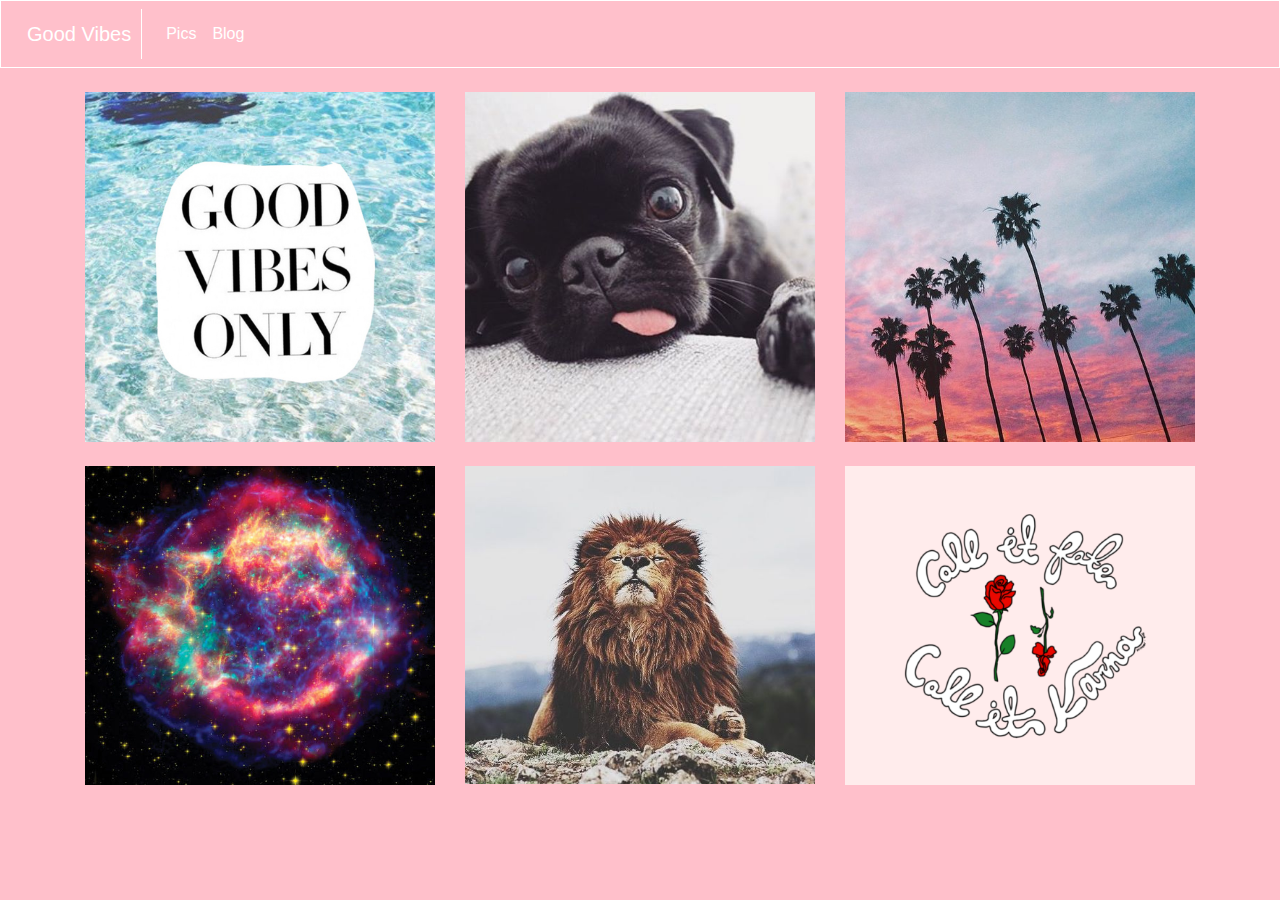
==== index.html @ 9e4c2b6e "Add files via upload" ====
<!DOCTYPE html>

<html>

<head>

	<link rel="stylesheet" href="https://maxcdn.bootstrapcdn.com/bootstrap/4.0.0/css/bootstrap.min.css" integrity="sha384-Gn5384xqQ1aoWXA+058RXPxPg6fy4IWvTNh0E263XmFcJlSAwiGgFAW/dAiS6JXm" crossorigin="anonymous">
	<script src="https://maxcdn.bootstrapcdn.com/bootstrap/4.0.0/js/bootstrap.min.js" integrity="sha384-JZR6Spejh4U02d8jOt6vLEHfe/JQGiRRSQQxSfFWpi1MquVdAyjUar5+76PVCmYl" crossorigin="anonymous"></script>

	
	<link rel="stylesheet" type="text/css" href="css/style.css">
	
	<title> Good Vibes </title>

</head>

<body>

		<nav class="navbar navbar-expand-lg navbar-light bg-light">
		  <a class="navbar-brand" href="#">Good Vibes</a>
		  
		  <button class="navbar-toggler" type="button" data-toggle="collapse" data-target="#navbarNav" aria-controls="navbarNav" aria-expanded="false" aria-label="Toggle navigation">
		    <span class="navbar-toggler-icon"></span>
		  </button>

		  <div class="collapse navbar-collapse" id="navbarNav">
		    <ul class="navbar-nav">
		     
		      <li class="nav-item active">

		        <a class="nav-link" href="#">Pics<span class="sr-only">(current)</span></a>

		      </li>

		      <li class="nav-item">
		        <a class="nav-link" href="blog.html">Blog</a>
		      </li>
		    </ul>
		  </div>
		</nav>




	<div class="container">
		<div class="row">
			
			<div class="col-sm-4">

				<br>


				<img id="image1" src="img/goodvibesonly.jpg">

				<br>
				<br>

				<img id="image4" src="img/space.jpg">
			
			

  						
				</div>


			<div class="col-sm-4">
				<br>

				<img id="image2" src="img/pug1.jpg">
				
				<br>
				<br>

				<img id="image5" src="img/lion.jpg">
			</div>



			<div class="col-sm-4">
				<br>

				<img id="image3" src="img/palmtrees.jpg">

				<br>
				<br>

				<img id="image6" src="img/karma.png">
				
			</div>

		
		</div>


	</div>



</body>

</html>
---- css/style.css ----
body {

	background-color: pink;
}

.navbar {

	background-color: pink!important;
	border: 1px solid white;

}

.navbar-brand {

	color:white!important;
	border-right: 1px solid white!important;
	padding: 10px;
}

.nav-link {

	color:white!important;
}


#image1 {

	height: auto;
	width:100%;
}

#image2 {

	height:auto;
	width:100%;
}

#image3 {

	height:auto;
	width:100%;
}

#image4 {

	height:auto;
	width: 100%;
}

#image5 {

	height:auto;
	width:100%;
}

#image6 {

	height:auto;
	width:100%;
}

h1 {

	font-size:12pt;
	color: white;
}
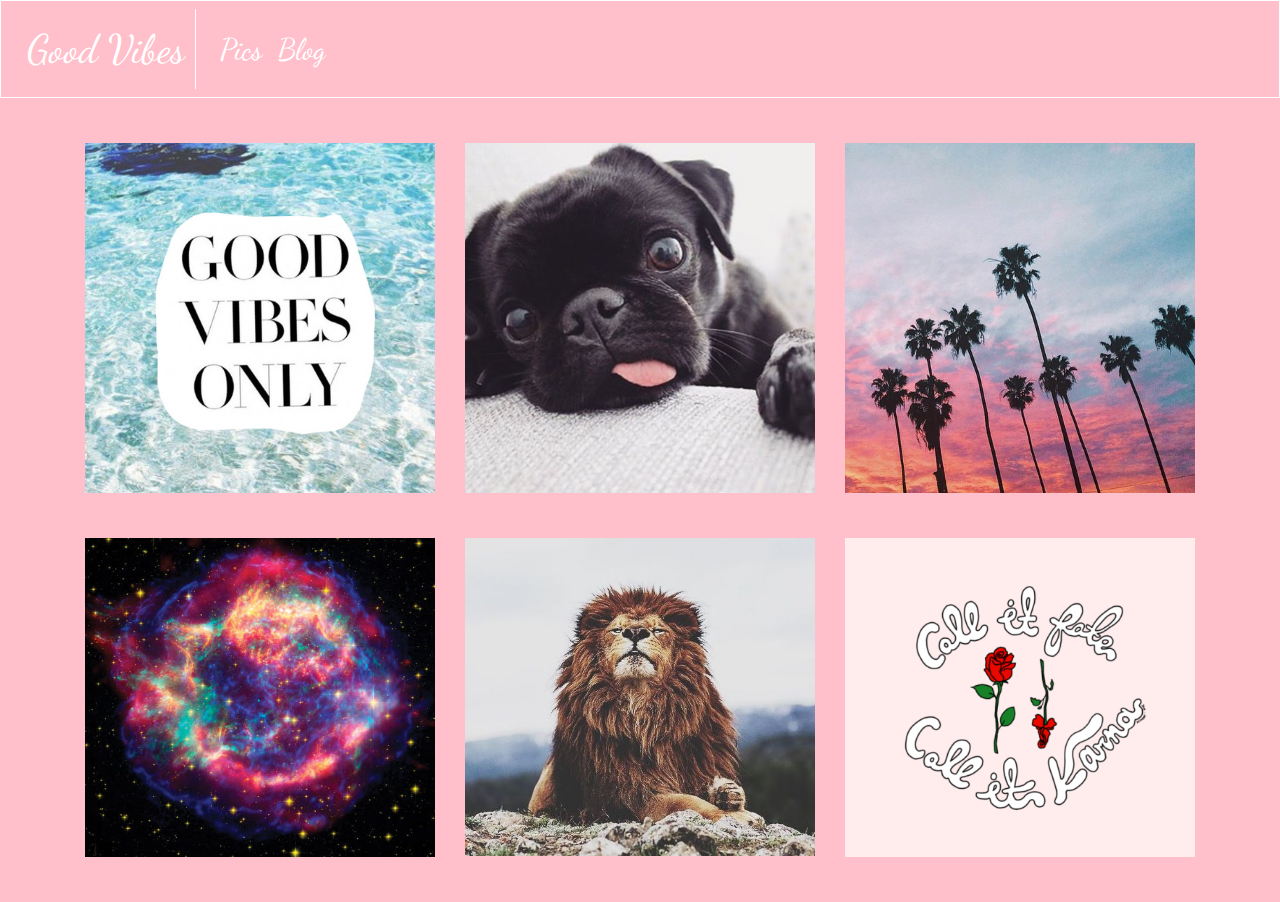
==== commit fd284456: "Add files via upload" ====
--- a/index.html
+++ b/index.html
@@ -4,11 +4,14 @@
 
 <head>
 
+
 	<link rel="stylesheet" href="https://maxcdn.bootstrapcdn.com/bootstrap/4.0.0/css/bootstrap.min.css" integrity="sha384-Gn5384xqQ1aoWXA+058RXPxPg6fy4IWvTNh0E263XmFcJlSAwiGgFAW/dAiS6JXm" crossorigin="anonymous">
 	<script src="https://maxcdn.bootstrapcdn.com/bootstrap/4.0.0/js/bootstrap.min.js" integrity="sha384-JZR6Spejh4U02d8jOt6vLEHfe/JQGiRRSQQxSfFWpi1MquVdAyjUar5+76PVCmYl" crossorigin="anonymous"></script>
 
 	
 	<link rel="stylesheet" type="text/css" href="css/style.css">
+
+	<link href="https://fonts.googleapis.com/css?family=Dancing+Script" rel="stylesheet">
 	
 	<title> Good Vibes </title>
 
@@ -56,8 +59,10 @@
 				<br>
 
 				<img id="image4" src="img/space.jpg">
-			
-			
+			<br>
+			<br>
+
+
 
   						
 				</div>
--- a/css/style.css
+++ b/css/style.css
@@ -1,6 +1,8 @@
 body {
 
 	background-color: pink;
+	font-family: 'Dancing Script', cursive;
+	font-size: 30px;
 }
 
 .navbar {
@@ -15,6 +17,7 @@
 	color:white!important;
 	border-right: 1px solid white!important;
 	padding: 10px;
+	font-size:40px;
 }
 
 .nav-link {
@@ -63,4 +66,53 @@
 
 	font-size:12pt;
 	color: white;
-}+	margin-top:30px;
+	font-size:25px;
+}
+
+.card {
+
+	    margin-top: 50px;
+
+}
+
+#music {
+
+margin-top: 45px;
+}
+
+#music2 {
+
+	margin-top:10px;
+}
+
+h2{
+	font-size:12pt;
+	color: white;
+	font-size:25px;
+}
+
+h3{
+	font-size:12pt;
+	color: white;
+	margin-top:30px;
+	font-size:25px;
+}
+
+.btn-primary {
+	background-color: pink;
+	border-color: white;
+}
+
+#blog2 {
+	margin-top: 25px;
+	background-color: pink;
+	color:white;
+	border-color: white;
+}
+
+#gif {
+width:100%;
+	    right: 50px;
+margin-top:48px;
+}
